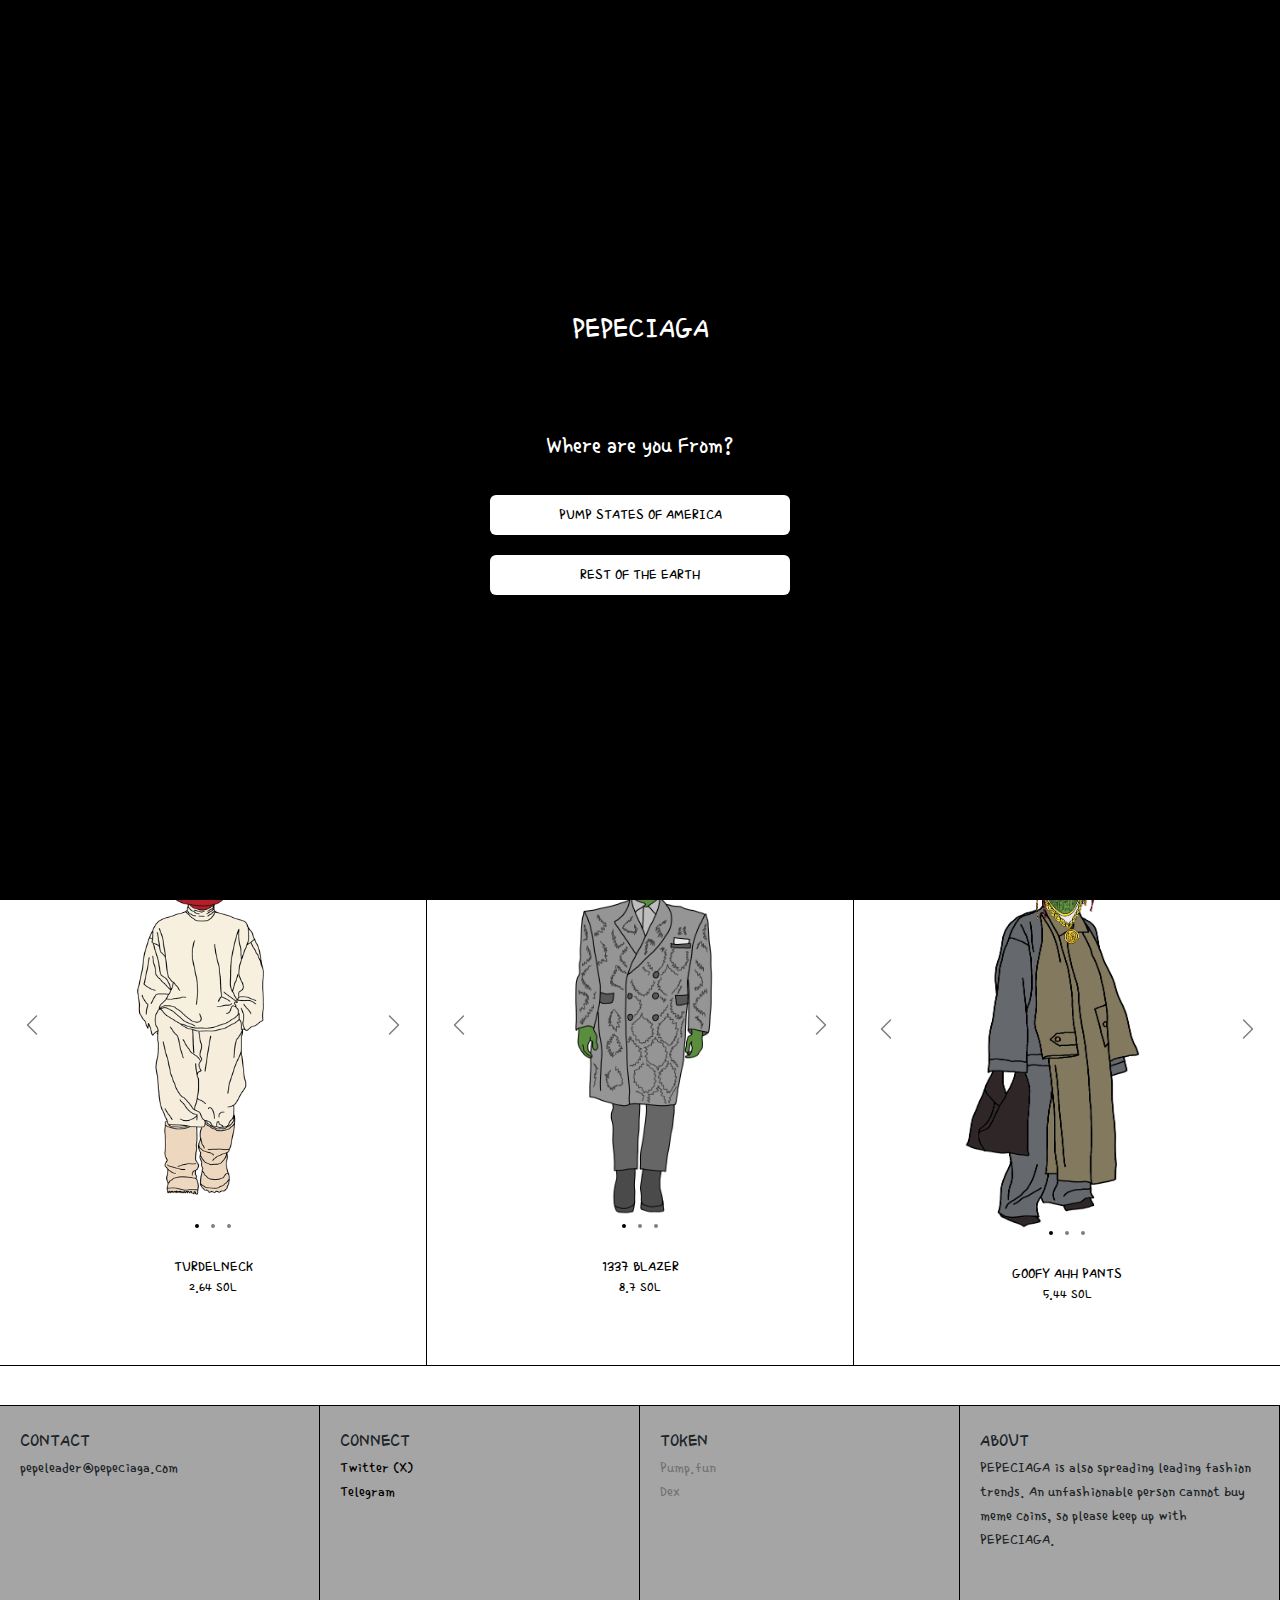
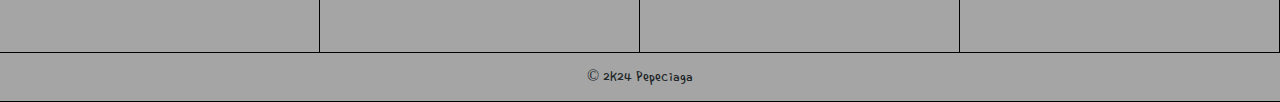
==== token.html @ eb8b6d90 "Add files via upload" ====
<!DOCTYPE html>
<html lang="en">

<head>
    <meta charset="UTF-8">
    <meta name="viewport" content="width=device-width, initial-scale=1.0">
    <title>PEPECIAGA</title>

    <link rel="preconnect" href="https://fonts.googleapis.com">
    <link rel="preconnect" href="https://fonts.gstatic.com" crossorigin>
    <link href="https://fonts.googleapis.com/css2?family=Single+Day&display=swap" rel="stylesheet">

    <link href="https://cdn.jsdelivr.net/npm/bootstrap@5.3.3/dist/css/bootstrap.min.css" rel="stylesheet"
        crossorigin="anonymous">

    <script src="https://code.jquery.com/jquery-3.7.1.js" crossorigin="anonymous"></script>

    <link rel="stylesheet" href="assets/style.css?v=1.4">

    <link rel="icon" id="favicon" href="assets/favicon.png" type="image/png" />

</head>

<body class="fixed">

    <section class="popup">
        <span class="logo">PEPECIAGA</span>
        <p>Where are you From?</p>
        <button>Pump states of America</button>
        <button>Rest of the Earth</button>
    </section>

    <section class="header">

        <div class="header">
            <div class="mobile-menu">
                <a target="_blank" href="https://x.com/Pepeciaga_sol">X</a>
                <a target="_blank" href="https://t.me/pepeciaga_portal">TG</a>
            </div>
            <div class="menu">
                <div class="dropdown" onmouseout="hideMenu()">
                    <span class="show-dropdown">Roadmap</span>
                    <div class="dropdown-content">
                        <ul>
                            <li class="header">PHASE 1</li>
                            <li>Build a community</li>
                            <li>Launch on pump.fun</li>
                            <li>Burn 5 million tokens when pump.fun reaches 20k</li>
                        </ul>
                        <ul>
                            <li class="header">PHASE 2</li>
                            <li>Make more art</li>
                            <li>Continue burning 5 million tokens after entering Raydium</li>
                            <li>Community lottery: randomly select 10 holders to share 10 million tokens </li>
                            <li>Pay caller</li>
                        </ul>
                        <ul>
                            <li class="header">PHASE 3</li>
                            <li>Complete the Pepe wardrobe</li>
                            <li>sExplore potential collaborations with other tokens</li>
                        </ul>
                    </div>
                </div>
                <div class="dropdown" onmouseout="hideMenu()">
                    <span class="show-dropdown">About</span>
                    <div class="dropdown-content">
                        <p>PEPECIAGA is also spreading leading fashion trends. An unfashionable person cannot buy meme coins, so please keep up with PEPECIAGA.</p>
                    </div>
                </div>
            </div>
            <a href="/" class="logo"><span>BODENCIAGA</span></a>
            <div class="other">
                <a target="_blank" href="https://x.com/Pepeciaga_sol">Twitter</a>
                <a target="_blank" href="https://t.me/pepeciaga_portal">Telegram</a>
            </div>
        </div>

    </section>

    <section class="token">
        <div class="token">
            <div class="token">
                <div class="token-info">
                    <p class="oops">Oops, sorry this item is only available for holders</p>
                    <p class="how-to-buy">
                        You can become a holder by pressing the button below
                    </p>
                    <a href="#" class="buy-token muted">BUY TOKEN</a>
                    <div class="timer">
                        <p>Launch: JUN 09, 2024 12:30 UTC</p>
                    </div>
                </div>
            </div>
        </div>
        <h3 class="you-may">You may also like...</h3>
        <div class="items" style="border-top: 1px solid;">
            <a href="index.html" class="single-item">
                <div id="carousel3" class="carousel slide">
                    <div class="carousel-indicators">
                        <button type="button" data-bs-target="#carousel3" data-bs-slide-to="0" class="active"
                            aria-current="true" aria-label="Slide 1"></button>
                        <button type="button" data-bs-target="#carousel3" data-bs-slide-to="1"
                            aria-label="Slide 2"></button>
                        <button type="button" data-bs-target="#carousel3" data-bs-slide-to="2"
                        aria-label="Slide 3"></button>
                    </div>
                    <div class="carousel-inner">
                        <div class="carousel-item active">
                            <img src="assets/items/3/3.png" class="d-block">
                        </div>
                        <div class="carousel-item">
                            <img src="assets/items/3/2.png" class="d-block">
                        </div>
                        <div class="carousel-item">
                            <img src="assets/items/3/1.png" class="d-block">
                        </div>
                    </div>
                    <button class="carousel-control-prev" type="button" data-bs-target="#carousel3"
                        data-bs-slide="prev">
                        <span class="carousel-control-prev-icon" aria-hidden="true"></span>
                        <span class="visually-hidden">Previous</span>
                    </button>
                    <button class="carousel-control-next" type="button" data-bs-target="#carousel3"
                        data-bs-slide="next">
                        <span class="carousel-control-next-icon" aria-hidden="true"></span>
                        <span class="visually-hidden">Next</span>
                    </button>
                </div>
                <div class="meta-wrapper">
                    <div class="meta">
                        <h3>Turdelneck</h3>
                        <span>2.64 SOL</span>
                    </div>
                    <div class="sizes">
                        <p>One size</p>
                    </div>
                </div>
            </a>
            <a href="index.html" class="single-item">
                <div id="carousel5" class="carousel slide">
                    <div class="carousel-indicators">
                        <button type="button" data-bs-target="#carousel5" data-bs-slide-to="0" class="active"
                            aria-current="true" aria-label="Slide 1"></button>
                        <button type="button" data-bs-target="#carousel5" data-bs-slide-to="1"
                            aria-label="Slide 2"></button>
                            <button type="button" data-bs-target="#carousel5" data-bs-slide-to="2"
                            aria-label="Slide 3"></button>
                    </div>
                    <div class="carousel-inner">
                        <div class="carousel-item active">
                            <img src="assets/items/5/3.png" class="d-block">
                        </div>
                        <div class="carousel-item">
                            <img src="assets/items/5/1.png" class="d-block">
                        </div>
                        <div class="carousel-item">
                            <img src="assets/items/5/2.png" class="d-block">
                        </div>
                    </div>
                    <button class="carousel-control-prev" type="button" data-bs-target="#carousel5"
                        data-bs-slide="prev">
                        <span class="carousel-control-prev-icon" aria-hidden="true"></span>
                        <span class="visually-hidden">Previous</span>
                    </button>
                    <button class="carousel-control-next" type="button" data-bs-target="#carousel5"
                        data-bs-slide="next">
                        <span class="carousel-control-next-icon" aria-hidden="true"></span>
                        <span class="visually-hidden">Next</span>
                    </button>
                </div>
                <div class="meta-wrapper">
                    <div class="meta">
                        <h3>1337 Blazer</h3>
                        <span>8.7 SOL</span>
                    </div>
                    <div class="sizes">
                        <ul>
                            <li>S</li>
                            <li>XXL</li>
                        </ul>
                    </div>
                </div>
            </a>
            <a href="index.html" class="single-item">
                <div id="carousel6" class="carousel slide">
                    <div class="carousel-indicators">
                        <button type="button" data-bs-target="#carousel6" data-bs-slide-to="0" class="active"
                            aria-current="true" aria-label="Slide 1"></button>
                        <button type="button" data-bs-target="#carousel6" data-bs-slide-to="1"
                            aria-label="Slide 2"></button>
                        <button type="button" data-bs-target="#carousel6" data-bs-slide-to="2"
                        aria-label="Slide 3"></button>
                    </div>
                    <div class="carousel-inner">
                        <div class="carousel-item active">
                            <img src="assets/items/6/3.png" class="d-block">
                        </div>
                        <div class="carousel-item">
                            <img src="assets/items/6/1.png" class="d-block">
                        </div>
                        <div class="carousel-item">
                            <img src="assets/items/6/2.png" class="d-block">
                        </div>
                    </div>
                    <button class="carousel-control-prev" type="button" data-bs-target="#carousel6"
                        data-bs-slide="prev">
                        <span class="carousel-control-prev-icon" aria-hidden="true"></span>
                        <span class="visually-hidden">Previous</span>
                    </button>
                    <button class="carousel-control-next" type="button" data-bs-target="#carousel6"
                        data-bs-slide="next">
                        <span class="carousel-control-next-icon" aria-hidden="true"></span>
                        <span class="visually-hidden">Next</span>
                    </button>
                </div>
                <div class="meta-wrapper">
                    <div class="meta">
                        <h3>Goofy ahh pants</h3>
                        <span>5.44 SOL</span>
                    </div>
                    <div class="sizes">
                        <ul>
                            <li>S</li>
                            <li>M</li>
                            <li>L</li>
                        </ul>
                    </div>
                </div>
            </a>
        </div>
        <script>
            const countDownDate = new Date("JUN 09, 2024 20:00 GMT-0000").getTime();

            function timePart(val, text) {
                return `<span class="timer">${(val > 9 ? val : "0" + val) + (text == "S" ? "" : ":")}</span>`
            }

            var x = setInterval(function () {

                var now = new Date().getTime();

                var distance = countDownDate - now;

                var days = Math.floor(distance / (1000 * 60 * 60 * 24));
                var hours = Math.floor((distance % (1000 * 60 * 60 * 24)) / (1000 * 60 * 60));
                var minutes = Math.floor((distance % (1000 * 60 * 60)) / (1000 * 60));
                var seconds = Math.floor((distance % (1000 * 60)) / 1000);

                let res = timePart(days, 'D') + timePart(hours, 'H') + timePart(minutes, 'M') + timePart(seconds, 'S');
                document.getElementById("timer").innerHTML = res

                if (distance < 0) {
                    clearInterval(x);

                    document.getElementById("timer").innerHTML = "READY";
                }

            }, 1000);
        </script>

    </section>

    <section class="spacer" style="border-top: none;"></section>

    <section class="footer">
        <div class="footer">
            <div class="footer-col">
                <ul>
                    <li class="header">Contact</li>
                    <li>pepeleader@pepeciaga.com
                    </li>
                </ul>
            </div>
            <div class="footer-col">
                <ul>
                    <li class="header">Connect</li>
                    <li><a target="_blank" href="https://x.com/Pepeciaga_sol">Twitter (X)</a></li>
                    <li><a target="_blank" href="https://t.me/pepeciaga_portal">Telegram</a></li>
                </ul>
            </div>
            <div class="footer-col hidden">
                <ul>
                    <li class="header">Token</li>
                    <li><a target="_blank" href="#">Pump.fun</a></li>
                    <li><a target="_blank" href="#">Dex</a></li>
                </ul>
            </div>
            <div class="footer-col">
                <ul>
                    <li class="header">About</li>
                    <li>PEPECIAGA is also spreading leading fashion trends. An unfashionable person cannot buy meme coins, so please keep up with PEPECIAGA.</li>
                </ul>
            </div>
        </div>
        <p class="tag">&copy; 2K24 Pepeciaga</p>
    </section>

    <script src="https://code.jquery.com/jquery-3.7.1.js" crossorigin="anonymous"></script>

    <script src="https://cdn.jsdelivr.net/npm/bootstrap@5.3.3/dist/js/bootstrap.bundle.min.js"
        crossorigin="anonymous"></script>

    <script src="assets/script.js?ver=1.1"></script>



</body>
---- assets/style.css ----
@font-face {
    font-family: 'Helvetica Bold';
    src: url('Helvetica-Bold.woff2') format('woff2'),
        url('Helvetica-Bold.woff') format('woff'),
        url('Helvetica-Bold.ttf') format('truetype');
    font-weight: bold;
    font-style: normal;
    font-display: swap;
}

body{
    font-family: "Single Day", cursive;
    overflow-x: hidden;
}

body.fixed{
    overflow: hidden;
}

section.popup{
    position: fixed;
    top: 0;
    left: 0;
    height: 100vh;
    width: 100%;
    background-color: #000;
    color: #fff;
    z-index: 4308;
    display: flex;
    justify-content: center;
    align-items: center;
    flex-direction: column;
    row-gap: 20px;
    padding: 20px;
    transition: opacity .3s ease;
}

section.popup.hide{
    opacity: 0;
    pointer-events: none;
}

section.popup.remove{
    display: none;
}

section.token{
    margin-top: 100px;
}

section.popup p{
    font-size: 24px;
    max-width: 300px;
    line-height: 1.1;
    text-align: center;
}

section.popup button{
    color: #000;
    border: none;
    background-color: #fff;
    border-radius: 6px;
    height: 40px;
    padding: 0 20px;
    text-transform: uppercase;
    width: 300px;
}

section.popup button:hover{
    opacity: 0.8;
}

a.logo{
    font-family: 'Helvetica Bold';
    font-size: 20px;
    letter-spacing: 2px;
    display: block;
    text-align: center;
    text-decoration: none;
    color: #000;
}

section.popup span.logo{
    font-size: 32px;
    margin-bottom: 60px;
}

div.header{
    display: flex;
    flex-direction: row;
    justify-content: space-between;
    padding: 12px 20px;
    border-bottom: 1px solid;
    position: fixed;
    width: 100%;
    background-color: #fff;
    z-index: 666;
    top: 0;
    left: 0;
}

div.header > *{
    width: 33.333%;
}

img.cart{
    height: 28px;
}

div.header div.other{
    display: flex;
    flex-direction: row;
    column-gap: 20px;
    align-items: center;
    justify-content: flex-end;
}

div.header div.other a{
    text-decoration: none;
    color: #000;
    text-transform: uppercase;
    margin-top: 6px;
    font-size: 16px;
}

div.dropdown-content{
    display: none;
    flex-wrap: wrap;
    row-gap: 40px;
    column-gap: 40px;
}

div.dropdown-content.show{
    display: flex;
}

.dropdown-content ul li.header{
    list-style: none;
}

div.menu{
    display: flex;
    column-gap: 20px;
}

div.menu div.dropdown{
    display: flex;
    align-items: center;
}

span.show-dropdown{
    text-transform: uppercase;
    font-size: 16px;
    align-items: center;
    cursor: pointer;
}

div.dropdown-content{
    position: fixed;
    top: 59px;
    left: 0;
    background-color: #fff;
    padding: 12px 20px;
    border-bottom: 1px solid;
    width: 100%;
}

div.dropdown-content p{
    margin-bottom: 0;
    max-width: 100%;
    width: 512px;
}

div.dropdown-content ul{
    margin-bottom: 0;
}

div.dropdown-content{
    flex-wrap: wrap;
}

section.hero{
    margin-top: 55px;
    height: 90vh;
    width: 100%;
}

section.hero video{
    height: 90vh;
    width: 100%;
    object-fit: cover;
}

section.spacer{
    width: 100%;
    border-top: 1px solid #000;
    border-bottom: 1px solid #000;
    height: 40px;
}

div.items{
    display: flex;
    flex-wrap: wrap;
    width: calc(100% + 1px);
}

div.items a.single-item{
    max-width: calc((100% / 3));
    display: flex;
    border-right: 1px solid #000;
    border-bottom: 1px solid #000;
    padding: 20px 0px 60px;
    flex-direction: column;
    row-gap: 20px;
    color: #000;
    text-decoration: none;
}

.carousel-control-next-icon, .carousel-control-prev-icon, .carousel-indicators [data-bs-target]{
    filter: invert(1);
}

.carousel-control-next-icon, .carousel-control-prev-icon{
    width: 24px;
    height: 24px;
}

.carousel-indicators [data-bs-target]{
    width: 4px;
    height: 4px;
    border-radius: 100%;
    margin-left: 6px;
    margin-right: 6px;
}

.carousel-item img{
    width: 100%;
    margin: auto;
}

.carousel-indicators{
    margin-bottom: 0;
}

div.items a.single-item div.meta-wrapper{
    position: relative;
}

div.items a.single-item div.meta{
    display: flex;
    flex-direction: column;
    row-gap: 0px;
    transition: all .3s;
}

div.items a.single-item div.sizes{
    display: flex;
    flex-direction: column;
    row-gap: 0px;
    transition: all .3s;
    position: absolute;
    left: 50%;
    top: 50%;
    transform: translate(-50%, -50%);
    opacity: 0;
}

div.items a.single-item div.sizes ul{
    display: flex;
    list-style: none;
    padding: 0;
    margin: 0;
    column-gap: 20px;
}

div.items a.single-item div.sizes li.outofstock{
    text-decoration: line-through;
    opacity: 0.6;
}

div.items a.single-item div.meta h3{
    font-size: 16px;
    text-transform: uppercase;
    text-align: center;
    margin: 0;
}

div.items a.single-item div.meta span{
    font-size: 14px;
    text-transform: uppercase;
    text-align: center;
}

div.items a.single-item:hover div.meta{
    opacity: 0;
}

div.items a.single-item:hover div.sizes{
    opacity: 1;
}

section.footer{
    background-color: #a5a5a5;
}

div.footer{
    display: flex;
    flex-wrap: wrap;
}

div.footer div.footer-col{
    padding: 20px 20px 100px;
    width: calc(100% / 4);
    border-right: 1px solid #000;
}

div.footer div.footer-col ul {
    list-style: none;
    margin: 0;
    padding: 0;
}

div.footer div.footer-col ul li.header{
    text-transform: uppercase;
    font-size: 20px;
}

div.footer div.footer-col ul li{
    font-size: 16px;
}

div.footer div.footer-col ul li a{
    color: #000;
    text-decoration: none;
}

div.footer div.footer-col.hidden ul li a{
    opacity: 0.3;
    pointer-events: none;
}

p.tag{
    text-align: center;
    padding: 12px 20px;
    border-top: 1px solid #000;
    border-bottom: 1px solid #000;
    margin: 0;
}

/* token */
h3.you-may{
    width: 100%;
    padding: 12px 20px;
    font-size: 24px;
}

div.token-info{
    min-height: 70vh;
    padding: 100px 20px;
    display: flex;
    align-items: center;
    justify-content: center;
    flex-direction: column;
}

p.oops{
    font-size: 32px;
    line-height: 1.2;
    text-align: center;
}

p.how-to-buy{
    font-size: 24px;
    line-height: 1.2;
    text-align: center;
}

#timer{
    margin: auto;
    display: block;
    text-align: center;
}

.timer p{
    margin-bottom: 0;
    font-size: 24px;
}

.timer span{
    font-size: 32px;
}

a.buy-token{
    height: 50px;
    width: 300px;
    font-size: 24px;
    text-align: center;
    background: #000;
    margin: 20px 0 60px;
    border-radius: 6px;
    color: #fff;
    line-height: 50px;
    text-decoration: none;
}

a.buy-token:hover{
    scale: 0.95;
    opacity: 0.6;
}

a.buy-token.muted{
    opacity: 0.6;
    position: relative;
}

a.buy-token.muted:hover{
    scale: 1;
}

a.buy-token.muted:hover::after{
    content: "currently unavailable";
    position: absolute;
    bottom: -40px;
    font-size: 14px;
    left: 50%;
    transform: translateX(-50%);
    color: #000;
}

div.mobile-menu{
    display: none;
    column-gap: 12px;
}

div.mobile-menu a{
    font-size: 20px;
    text-decoration: none;
    color: #000;
}

@media (max-width: 768px){
    div.header > *{
        width: unset;
    }
    div.menu{
        display: none;
    }
    div.header div.other a{
        display: none;
    }
    div.header div.other a:last-child{
        display: block;
    }

    section.hero video, section.hero{
        height: 70vh;
    }
    div.items a.single-item{
        max-width: 100%;
    }

    div.footer div.footer-col{
        width: 100%;
    }

    div.footer div.footer-col{
        padding-bottom: 40px;
        border-bottom: 1px solid;
        margin-bottom: -1px;
        border-right: 0;
    }

    div.mobile-menu{
        display: flex;
    }

    div.header div.other{
        width: 34px;
    }
}
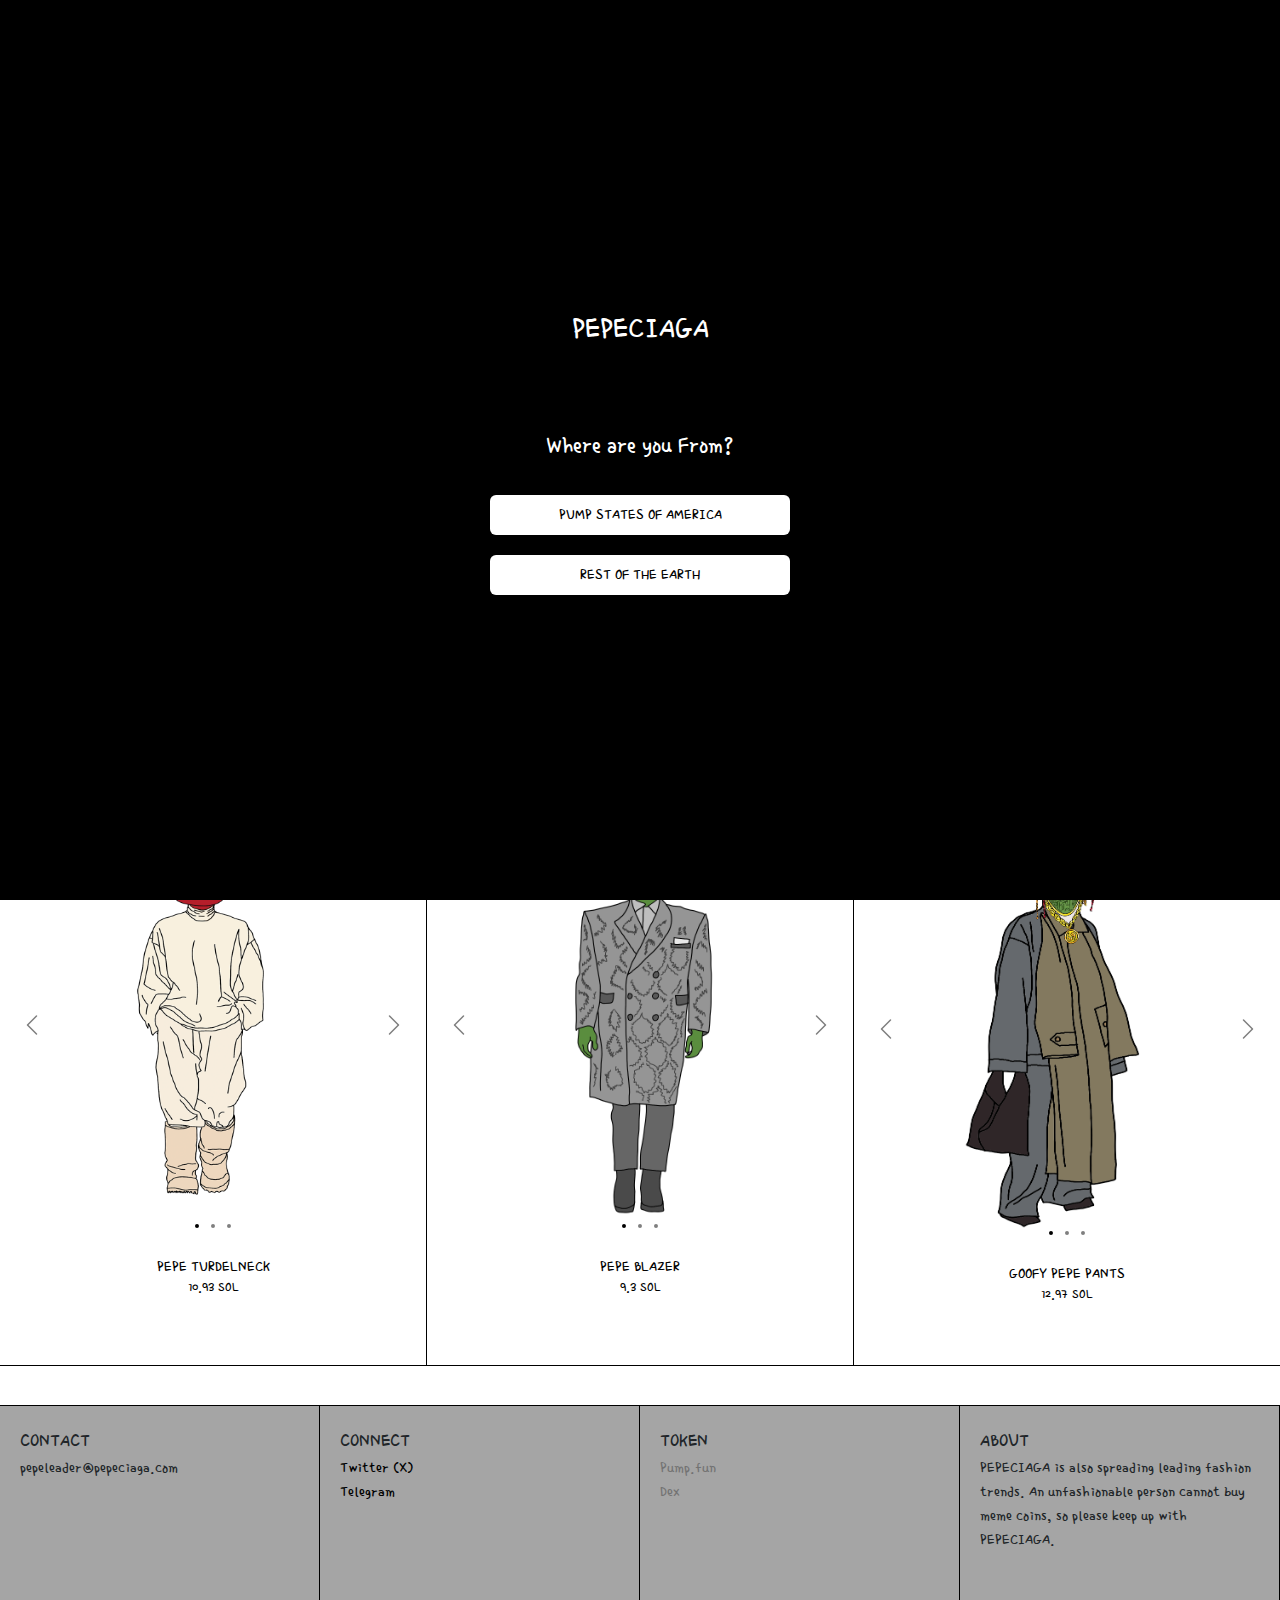
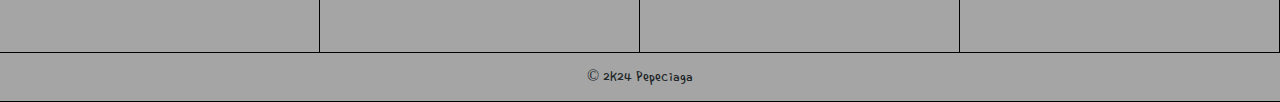
==== commit bc22bb5b: "Update token.html" ====
--- a/token.html
+++ b/token.html
@@ -36,7 +36,7 @@
         <div class="header">
             <div class="mobile-menu">
                 <a target="_blank" href="https://x.com/Pepeciaga_sol">X</a>
-                <a target="_blank" href="https://t.me/pepeciaga_portal">TG</a>
+                <a target="_blank" href="https://t.me/+-5Qcet0JCbI3NzQx">TG</a>
             </div>
             <div class="menu">
                 <div class="dropdown" onmouseout="hideMenu()">
@@ -46,19 +46,17 @@
                             <li class="header">PHASE 1</li>
                             <li>Build a community</li>
                             <li>Launch on pump.fun</li>
-                            <li>Burn 5 million tokens when pump.fun reaches 20k</li>
                         </ul>
                         <ul>
                             <li class="header">PHASE 2</li>
                             <li>Make more art</li>
                             <li>Continue burning 5 million tokens after entering Raydium</li>
                             <li>Community lottery: randomly select 10 holders to share 10 million tokens </li>
-                            <li>Pay caller</li>
                         </ul>
                         <ul>
                             <li class="header">PHASE 3</li>
                             <li>Complete the Pepe wardrobe</li>
-                            <li>sExplore potential collaborations with other tokens</li>
+                            <li>Explore potential collaborations with other tokens</li>
                         </ul>
                     </div>
                 </div>
@@ -69,10 +67,10 @@
                     </div>
                 </div>
             </div>
-            <a href="/" class="logo"><span>BODENCIAGA</span></a>
+            <a href="/" class="logo"><span>PEPECIAGA</span></a>
             <div class="other">
                 <a target="_blank" href="https://x.com/Pepeciaga_sol">Twitter</a>
-                <a target="_blank" href="https://t.me/pepeciaga_portal">Telegram</a>
+                <a target="_blank" href="https://t.me/+-5Qcet0JCbI3NzQx">Telegram</a>
             </div>
         </div>
 
@@ -86,9 +84,9 @@
                     <p class="how-to-buy">
                         You can become a holder by pressing the button below
                     </p>
-                    <a href="#" class="buy-token muted">BUY TOKEN</a>
+                    <a href="https://t.me/+-5Qcet0JCbI3NzQx" class="buy-token muted">BUY TOKEN</a>
                     <div class="timer">
-                        <p>Launch: JUN 09, 2024 12:30 UTC</p>
+                        <p>Launch: UTC 3pm 13 June 2k24</p>
                     </div>
                 </div>
             </div>
@@ -129,8 +127,8 @@
                 </div>
                 <div class="meta-wrapper">
                     <div class="meta">
-                        <h3>Turdelneck</h3>
-                        <span>2.64 SOL</span>
+                        <h3>Pepe Turdelneck</h3>
+                        <span>10.93 SOL</span>
                     </div>
                     <div class="sizes">
                         <p>One size</p>
@@ -171,8 +169,8 @@
                 </div>
                 <div class="meta-wrapper">
                     <div class="meta">
-                        <h3>1337 Blazer</h3>
-                        <span>8.7 SOL</span>
+                        <h3>PEPE Blazer</h3>
+                        <span>9.3 SOL</span>
                     </div>
                     <div class="sizes">
                         <ul>
@@ -216,8 +214,8 @@
                 </div>
                 <div class="meta-wrapper">
                     <div class="meta">
-                        <h3>Goofy ahh pants</h3>
-                        <span>5.44 SOL</span>
+                        <h3>Goofy PEPE pants</h3>
+                        <span>12.97 SOL</span>
                     </div>
                     <div class="sizes">
                         <ul>
@@ -276,7 +274,7 @@
                 <ul>
                     <li class="header">Connect</li>
                     <li><a target="_blank" href="https://x.com/Pepeciaga_sol">Twitter (X)</a></li>
-                    <li><a target="_blank" href="https://t.me/pepeciaga_portal">Telegram</a></li>
+                    <li><a target="_blank" href="https://t.me/+-5Qcet0JCbI3NzQx">Telegram</a></li>
                 </ul>
             </div>
             <div class="footer-col hidden">
@@ -305,4 +303,4 @@
 
 
 
-</body>+</body>
